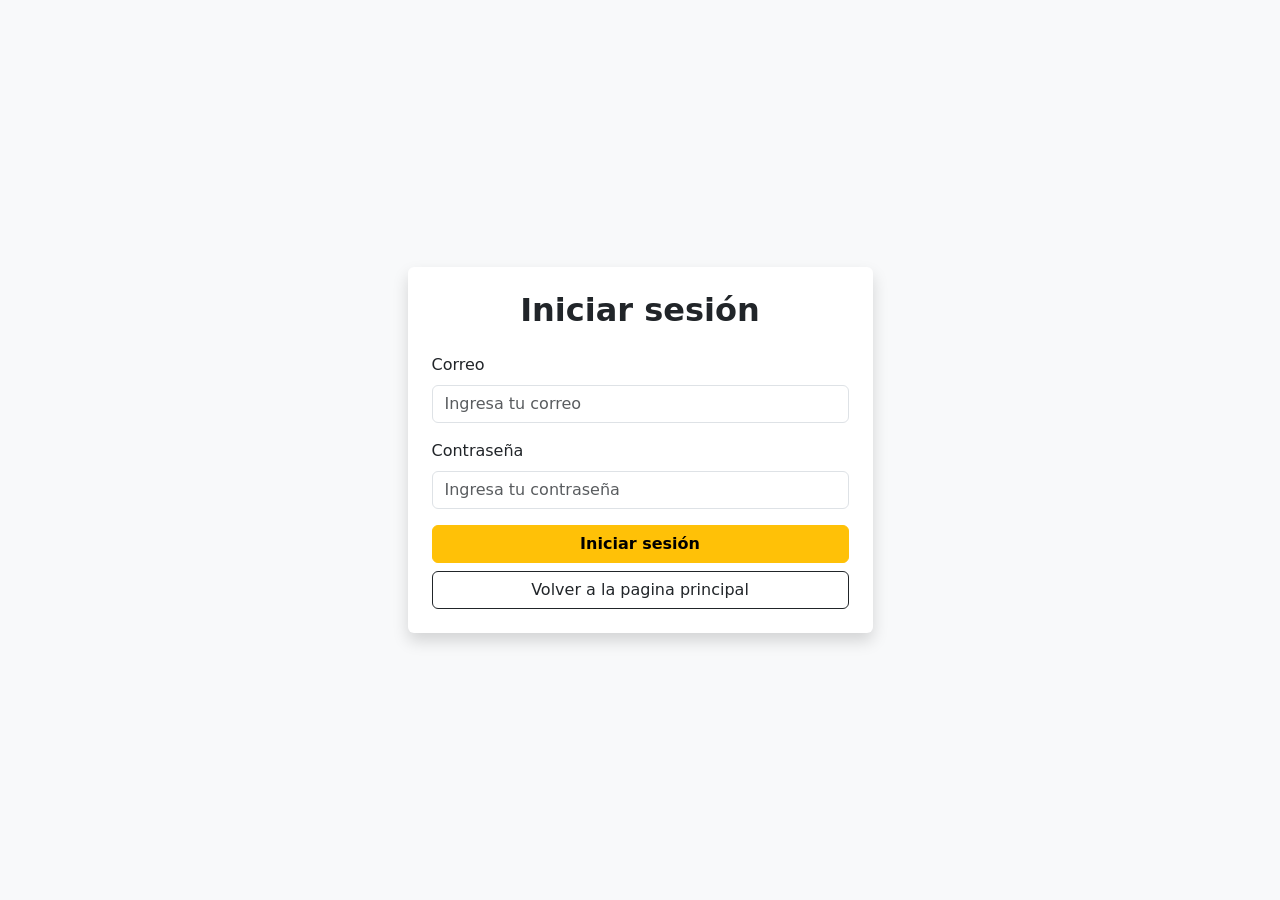
==== login.html @ 39ed0293 "Final v1" ====
<!DOCTYPE html>
<html lang="en">
<head>
    <meta charset="UTF-8">
    <meta name="viewport" content="width=device-width, initial-scale=1.0">
    <link href="https://cdn.jsdelivr.net/npm/bootstrap@5.3.8/dist/css/bootstrap.min.css" rel="stylesheet">
    <link rel="stylesheet" href="style.css">
    <title>Document</title>
</head>
<body class="bg-light">

    <div class="container vh-100 d-flex justify-content-center align-items-center">
        <div class="col-12 col-md-5">
    
            <div class="card shadow border-0 p-4">
                <h2 class="text-center fw-bold mb-4">Iniciar sesión</h2>
    
                <form>
                    <div class="mb-3">
                        <label class="form-label">Correo</label>
                        <input type="email" class="form-control" placeholder="Ingresa tu correo">
                    </div>
    
                    <div class="mb-3">
                        <label class="form-label">Contraseña</label>
                        <input type="password" class="form-control" placeholder="Ingresa tu contraseña">
                    </div>
    
                    <button class="btn btn-warning w-100 fw-bold mb-2">
                        Iniciar sesión
                    </button>
    
                    <a href="index.html" class="btn btn-outline-dark w-100">
                        Volver a la pagina principal
                    </a>
                </form>
            </div>
    
        </div>
    </div>
    
    </body>
    <script src="https://cdn.jsdelivr.net/npm/bootstrap@5.3.8/dist/js/bootstrap.bundle.min.js"></script>
</html>
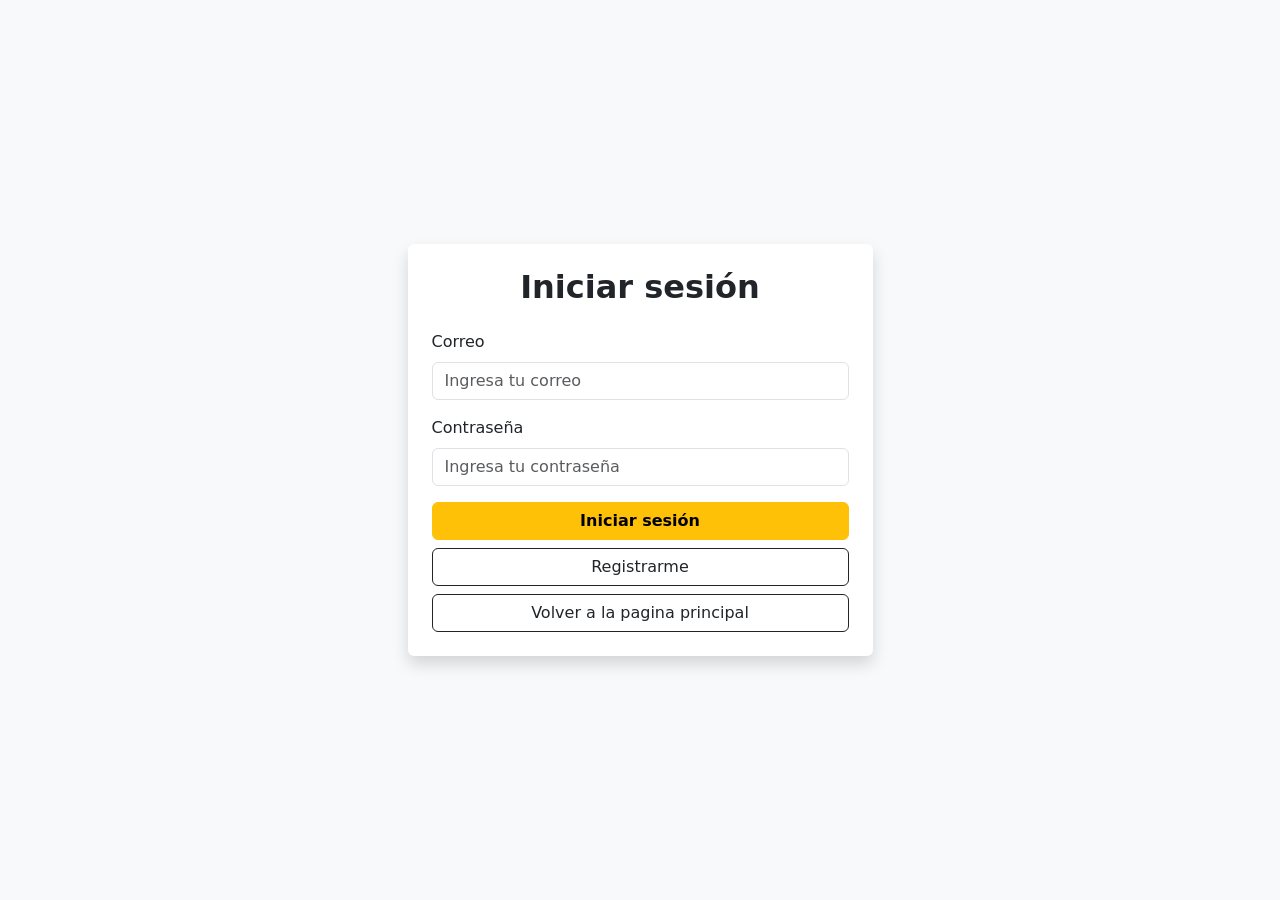
==== commit 9ecb3e89: "Final V2" ====
--- a/login.html
+++ b/login.html
@@ -1,11 +1,11 @@
 <!DOCTYPE html>
-<html lang="en">
+<html lang="es">
 <head>
     <meta charset="UTF-8">
     <meta name="viewport" content="width=device-width, initial-scale=1.0">
     <link href="https://cdn.jsdelivr.net/npm/bootstrap@5.3.8/dist/css/bootstrap.min.css" rel="stylesheet">
     <link rel="stylesheet" href="style.css">
-    <title>Document</title>
+    <title>Iniciar sesión</title>
 </head>
 <body class="bg-light">
 
@@ -29,6 +29,10 @@
                     <button class="btn btn-warning w-100 fw-bold mb-2">
                         Iniciar sesión
                     </button>
+
+                    <a href="registro.html" class="btn btn-outline-dark w-100 mb-2">
+                        Registrarme
+                    </a>
     
                     <a href="index.html" class="btn btn-outline-dark w-100">
                         Volver a la pagina principal
